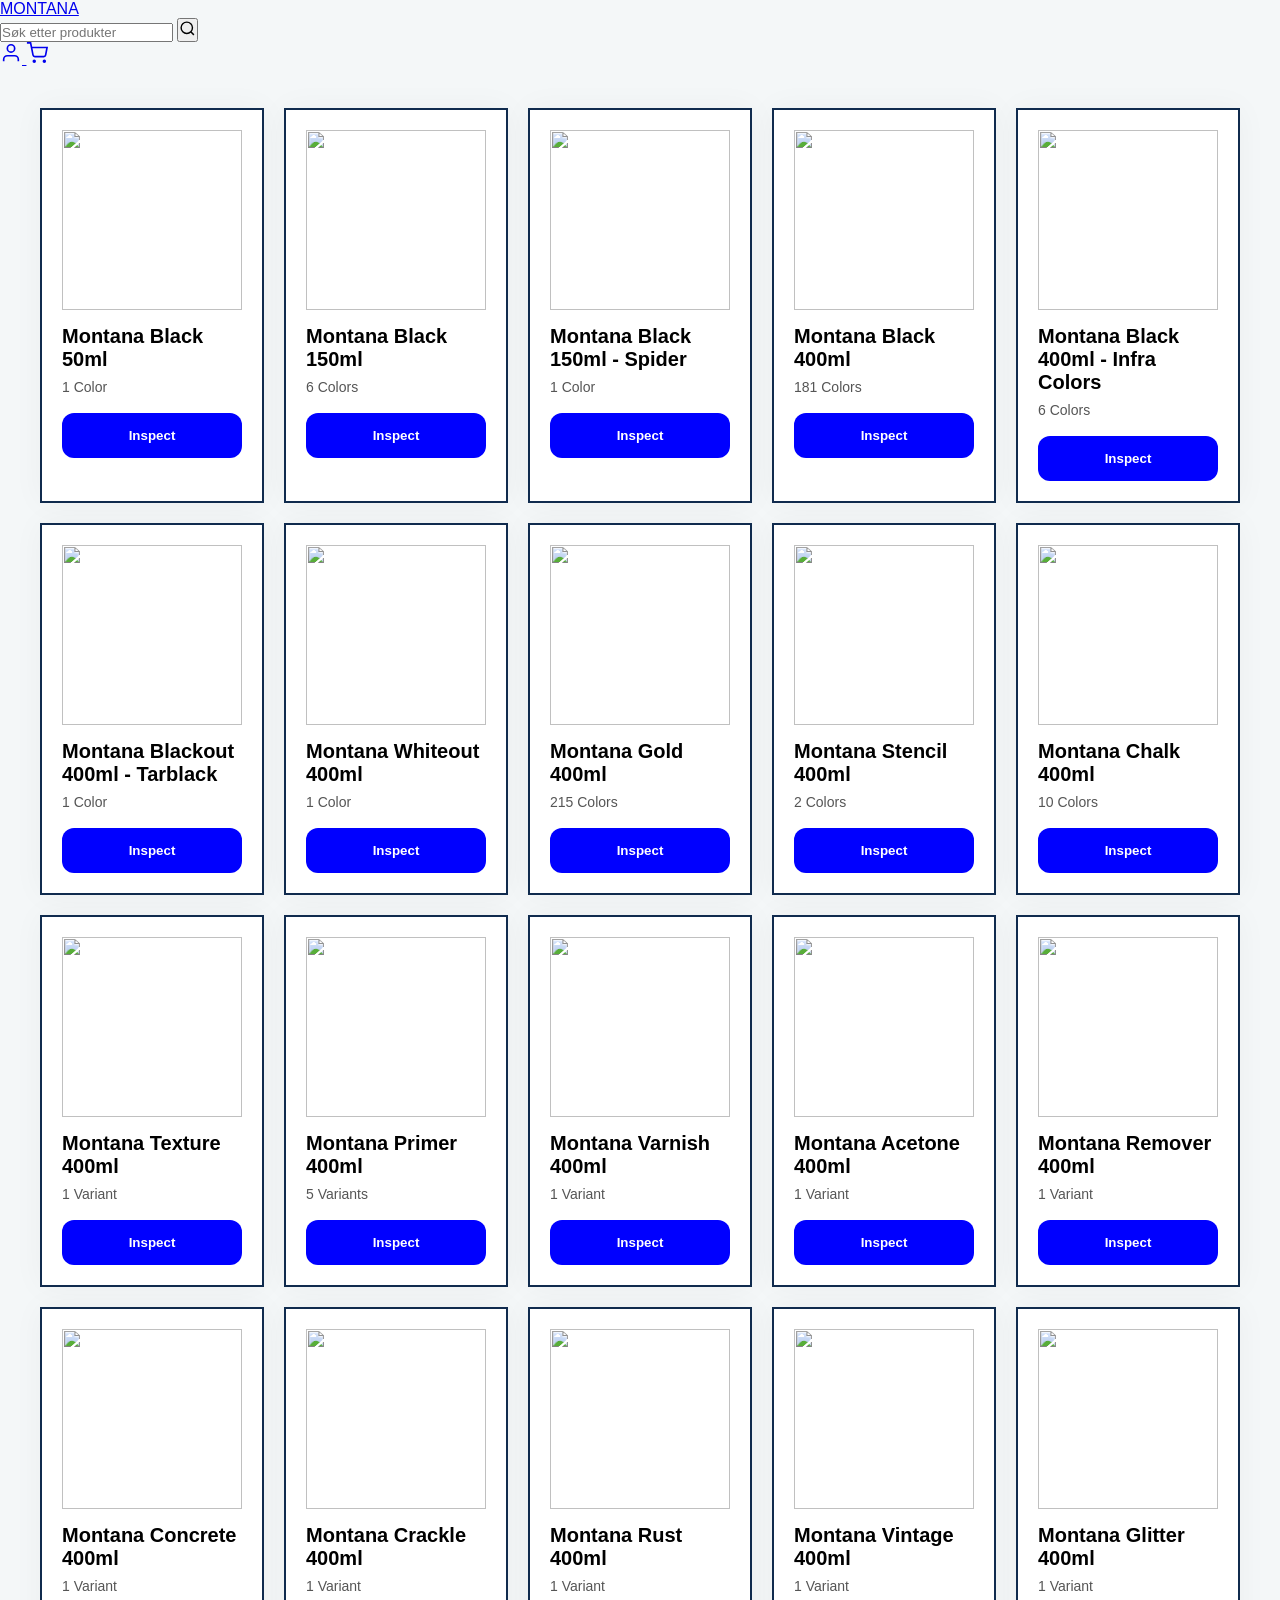
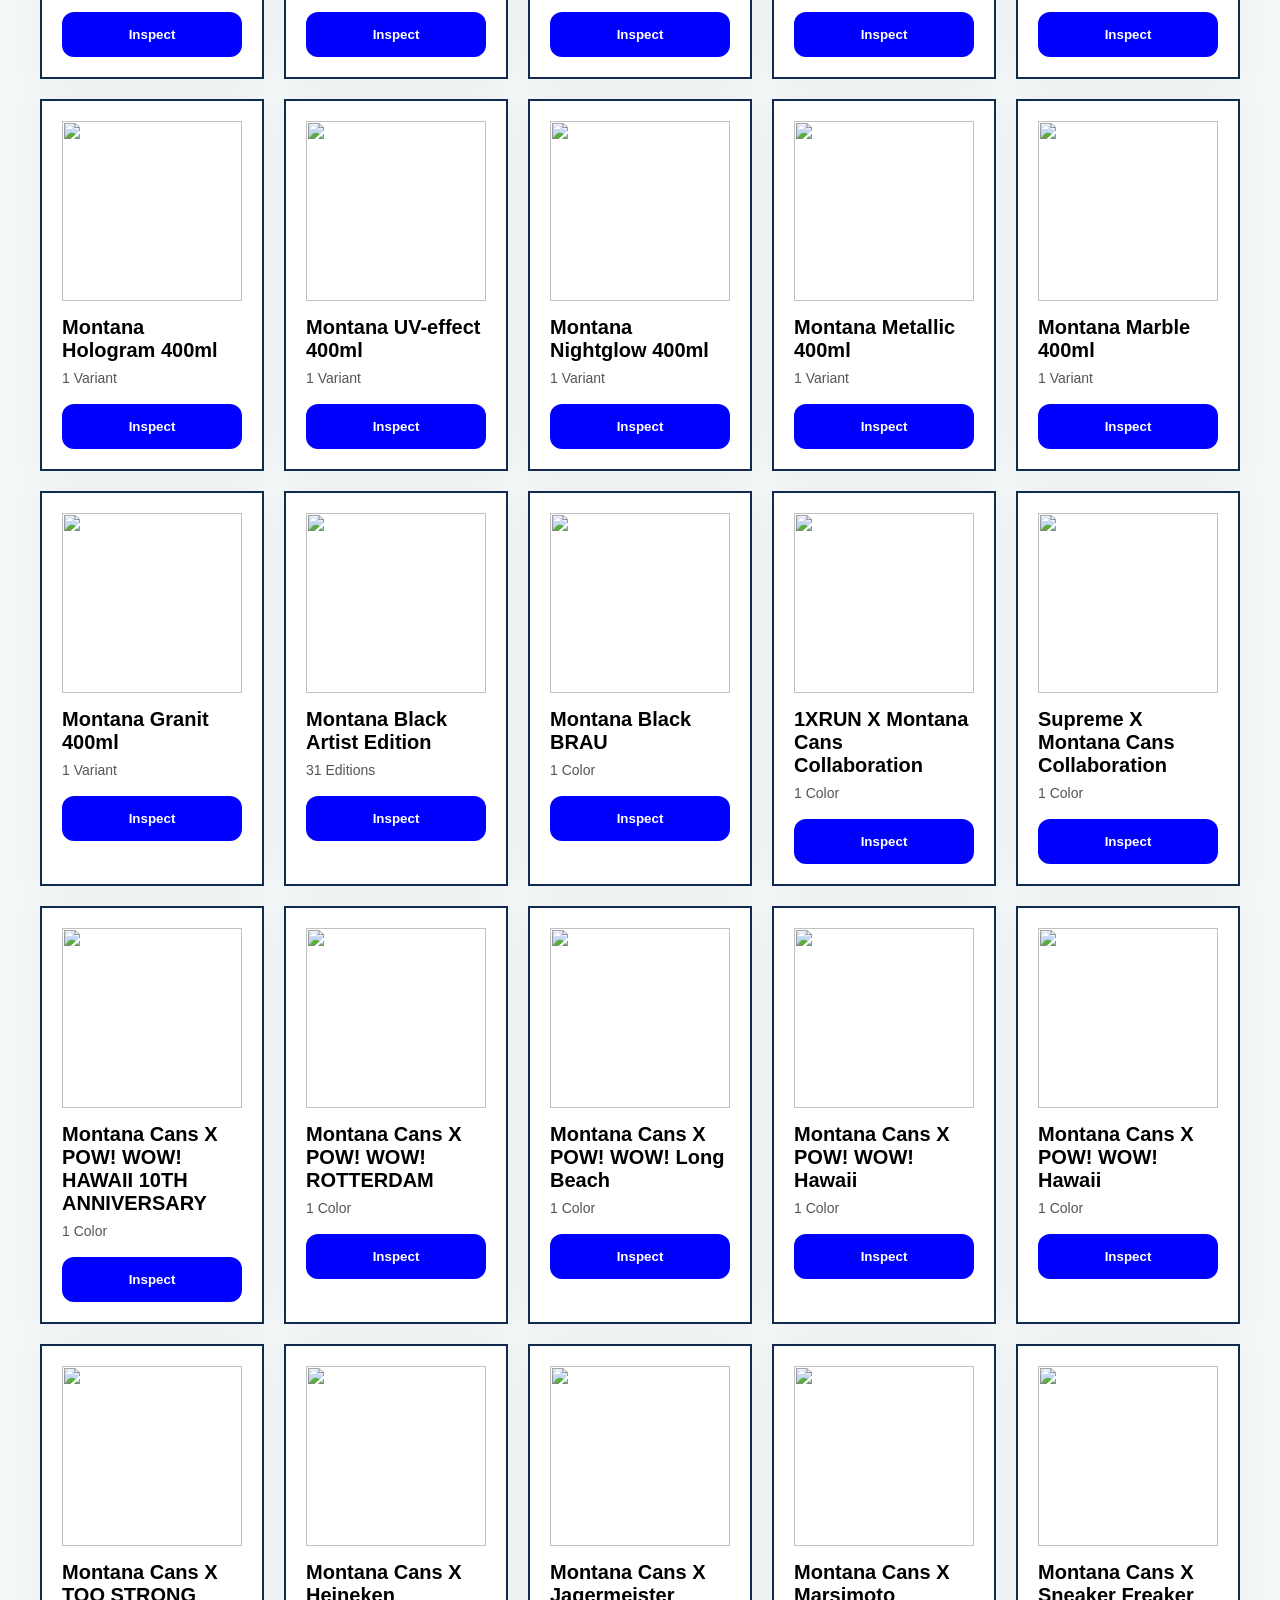
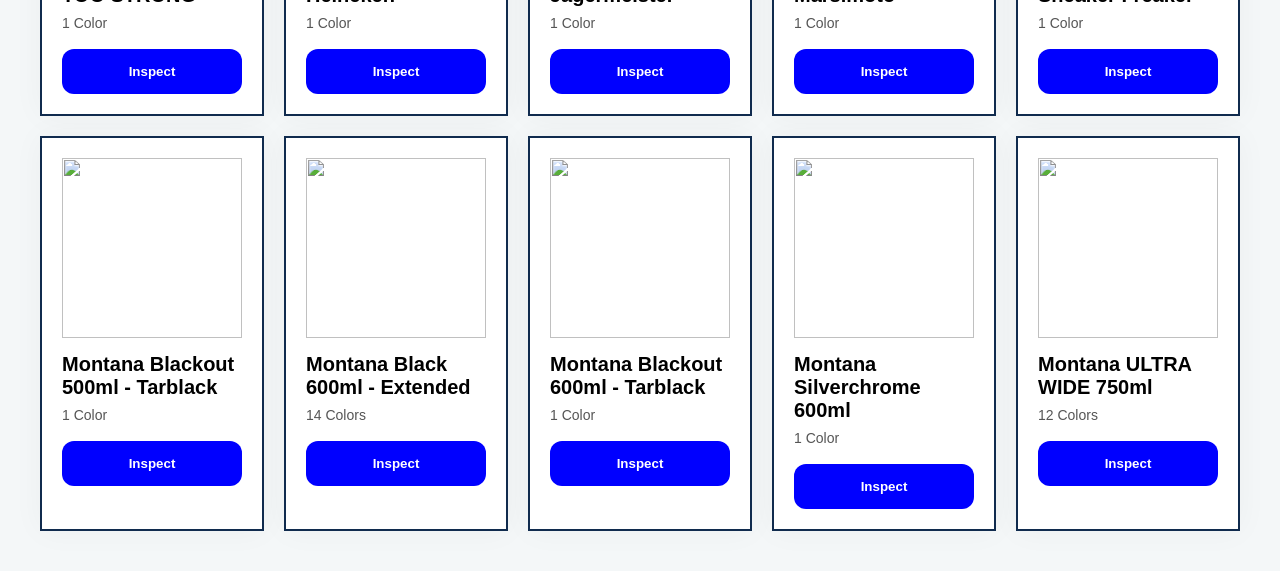
==== Z-Prosjekt2/main.html @ d4891fa7 "Add files via upload" ====
<!DOCTYPE html>
<html lang="no">
<head>
  <meta charset="UTF-8" />
  <meta name="viewport" content="width=device-width, initial-scale=1.0" />
  <title>Montana</title>

  <link rel="icon" type="image/svg+xml" href="[data-uri]" />

  <link href="https://fonts.googleapis.com/css2?family=Barlow+Condensed:wght@600;700&family=Barlow:wght@400;500;600&display=swap" rel="stylesheet" />

  <link rel="stylesheet" href="/main.css">
  <link rel="stylesheet" href="card.css">
</head>

<body>

<header class="top-bar">
  <div class="top-bar-inner">

    <div class="top-section">
      <a class="logo" href="#">MONTANA</a>
    </div>

    <div class="top-section">
      <div class="search-wrap">
        <input type="text" placeholder="Søk etter produkter" />
        <button aria-label="Søk">
          <svg width="17" height="17" viewBox="0 0 24 24" fill="none" stroke="currentColor" stroke-width="2">
            <circle cx="11" cy="11" r="8"/>
            <line x1="21" y1="21" x2="16.65" y2="16.65"/>
          </svg>
        </button>
      </div>
    </div>

    <div class="top-section">
      <div class="top-icons">

        <a href="#" class="icon-btn">
          <svg width="22" height="22" viewBox="0 0 24 24" fill="none" stroke="currentColor" stroke-width="1.8">
            <path d="M20 21v-2a4 4 0 0 0-4-4H8a4 4 0 0 0-4 4v2"/>
            <circle cx="12" cy="7" r="4"/>
          </svg>
        </a>

        <a href="#" class="icon-btn">
          <svg width="22" height="22" viewBox="0 0 24 24" fill="none" stroke="currentColor" stroke-width="1.8">
            <circle cx="9" cy="21" r="1"/>
            <circle cx="20" cy="21" r="1"/>
            <path d="M1 1h4l2.68 13.39a2 2 0 0 0 2 1.61h9.72a2 2 0 0 0 2-1.61L23 6H6"/>
          </svg>
        </a>

      </div>
    </div>

  </div>
</header>

<div class="container">

  <div class="card">
    <div class="card-image">
      <img src="/images/ID=1              Montana Black 50ml.jpg" alt="">
    </div>
    <div class="card-content">
      <h3>Montana Black 50ml</h3>
      <p>1 Color</p>
      <button>Inspect</button>
    </div>
  </div>

  <div class="card">
    <div class="card-image">
      <img src="/images/ID=2-7           Montana Black 150ml.jpg" alt="">
    </div>
    <div class="card-content">
      <h3>Montana Black 150ml</h3>
      <p>6 Colors</p>
      <button>Inspect</button>
    </div>
  </div>

  <div class="card">
    <div class="card-image">
      <img src="/images/ID=8               Montana Black 150ml - Spider.jpg" alt="">
    </div>
    <div class="card-content"> 
      <h3>Montana Black 150ml - Spider</h3>
      <p>1 Color</p>
      <button>Inspect</button>
    </div>
  </div>
  
  <div class="card">
    <div class="card-image">
      <img src="/images/ID=9-189       Montana Black 400ml.jpg" alt="">
    </div>
    <div class="card-content">
      <h3>Montana Black 400ml</h3>
      <p>181 Colors</p>
      <button>Inspect</button>
    </div>
  </div>
  
  <div class="card">
    <div class="card-image">
      <img src="/images/ID=190-195   Montana Black 400ml - Infra Colors.jpg" alt="">
    </div>
    <div class="card-content">
      <h3>Montana Black 400ml - Infra Colors</h3>
      <p>6 Colors</p>
      <button>Inspect</button>
    </div>
  </div>

  <div class="card">
    <div class="card-image">
      <img src="/images/ID=196          Montana Blackout 400ml - Tarblack.jpg" alt="">
    </div>
    <div class="card-content">
      <h3>Montana Blackout 400ml - Tarblack</h3>
      <p>1 Color</p>
      <button>Inspect</button>
    </div>
  </div>

  <div class="card">
    <div class="card-image">
      <img src="/images/ID=197          Montana Whiteout 400ml.jpg" alt="">
    </div>
    <div class="card-content">
      <h3>Montana Whiteout 400ml</h3>
      <p>1 Color</p>
      <button>Inspect</button>
    </div>
  </div>

  <div class="card">
    <div class="card-image">
      <img src="/images/ID=198-412   Montana Gold 400ml.jpg" alt="">
    </div>
    <div class="card-content">
      <h3>Montana Gold 400ml</h3>
      <p>215 Colors</p>
      <button>Inspect</button>
    </div>
  </div>

  <div class="card">
    <div class="card-image">
      <img src="/images/ID=413-414   Montana Stencil 400ml.jpg" alt="">
    </div>
    <div class="card-content">
      <h3>Montana Stencil 400ml</h3>
      <p>2 Colors</p>
      <button>Inspect</button>
    </div>
  </div>

  <div class="card">
    <div class="card-image">
      <img src="/images/ID=415-424   Montana Chalk 400ml.jpg" alt="">
    </div>
    <div class="card-content">
      <h3>Montana Chalk 400ml</h3>
      <p>10 Colors</p>
      <button>Inspect</button>
    </div>
  </div>

  <div class="card">
    <div class="card-image">
      <img src="/images/ID=425          Montana Texture 400ml.jpg" alt="">
    </div>
    <div class="card-content">
      <h3>Montana Texture 400ml</h3>
      <p>1 Variant</p>
      <button>Inspect</button>
    </div>
  </div>

  <div class="card">
    <div class="card-image">
      <img src="/images/ID=426-430   Montana Primer 400ml.jpg" alt="">
    </div>
    <div class="card-content">
      <h3>Montana Primer 400ml</h3>
      <p>5 Variants</p>
      <button>Inspect</button>
    </div>
  </div>

  <div class="card">
    <div class="card-image">
      <img src="/images/ID=431          Montana Varnish 400ml.jpg" alt="">
    </div>
    <div class="card-content">
      <h3>Montana Varnish 400ml</h3>
      <p>1 Variant</p>
      <button>Inspect</button>
    </div>
  </div>

  <div class="card">
    <div class="card-image">
      <img src="/images/ID=432          Montana Acetone 400ml.jpg" alt="">
    </div>
    <div class="card-content">
      <h3>Montana Acetone 400ml</h3>
      <p>1 Variant</p>
      <button>Inspect</button>
    </div>
  </div>

  <div class="card">
    <div class="card-image">
      <img src="/images/ID=433          Montana Remover 400ml.jpg" alt="">
    </div>
    <div class="card-content">
      <h3>Montana Remover 400ml</h3>
      <p>1 Variant</p>
      <button>Inspect</button>
    </div>
  </div>

  <div class="card">
    <div class="card-image">
      <img src="/images/ID=434          Montana Concrete 400ml.jpg" alt="">
    </div>
    <div class="card-content">
      <h3>Montana Concrete 400ml</h3>
      <p>1 Variant</p>
      <button>Inspect</button>
    </div>
  </div>

  <div class="card">
    <div class="card-image">
      <img src="/images/ID=435          Montana Crackle 400ml.jpg" alt="">
    </div>
    <div class="card-content">
      <h3>Montana Crackle 400ml</h3>
      <p>1 Variant</p>
      <button>Inspect</button>
    </div>
  </div>

  <div class="card">
    <div class="card-image">
      <img src="/images/ID=436          Montana Rust 400ml.jpg" alt="">
    </div>
    <div class="card-content">
      <h3>Montana Rust 400ml</h3>
      <p>1 Variant</p>
      <button>Inspect</button>
    </div>
  </div>

  <div class="card">
    <div class="card-image">
      <img src="/images/ID=437          Montana Vintage 400ml.jpg" alt="">
    </div>
    <div class="card-content">
      <h3>Montana Vintage 400ml</h3>
      <p>1 Variant</p>
      <button>Inspect</button>
    </div>
  </div>

  <div class="card">
    <div class="card-image">
      <img src="/images/ID=438          Montana Glitter 400ml.jpg" alt="">
    </div>
    <div class="card-content">
      <h3>Montana Glitter 400ml</h3>
      <p>1 Variant</p>
      <button>Inspect</button>
    </div>
  </div>

  <div class="card">
    <div class="card-image">
      <img src="/images/ID=439          Montana Hologram 400ml.jpg" alt="">
    </div>
    <div class="card-content">
      <h3>Montana Hologram 400ml</h3>
      <p>1 Variant</p>
      <button>Inspect</button>
    </div>
  </div>

  <div class="card">
    <div class="card-image">
      <img src="/images/ID=440          Montana UV-effect 400ml.jpg" alt="">
    </div>
    <div class="card-content">
      <h3>Montana UV-effect 400ml</h3>
      <p>1 Variant</p>
      <button>Inspect</button>
    </div>
  </div>

  <div class="card">
    <div class="card-image">
      <img src="/images/ID=441          Montana Nightglow 400ml.jpg" alt="">
    </div>
    <div class="card-content">
      <h3>Montana Nightglow 400ml</h3>
      <p>1 Variant</p>
      <button>Inspect</button>
    </div>
  </div>

  <div class="card">
    <div class="card-image">
      <img src="/images/ID=442          Montana Metallic 400ml.jpg" alt="">
    </div>
    <div class="card-content">
      <h3>Montana Metallic 400ml</h3>
      <p>1 Variant</p>
      <button>Inspect</button>
    </div>
  </div>

  <div class="card">
    <div class="card-image">
      <img src="/images/ID=443          Montana Marble 400ml.jpg" alt="">
    </div>
    <div class="card-content">
      <h3>Montana Marble 400ml</h3>
      <p>1 Variant</p>
      <button>Inspect</button>
    </div>
  </div>

  <div class="card">
    <div class="card-image">
      <img src="/images/ID=444          Montana Granit 400ml.jpg" alt="">
    </div>
    <div class="card-content">
      <h3>Montana Granit 400ml</h3>
      <p>1 Variant</p>
      <button>Inspect</button>
    </div>
  </div>

  <div class="card">
    <div class="card-image">
      <img src="/images/ID=445-475   Montana Black Artist Edition.jpg" alt="">
    </div>
    <div class="card-content">
      <h3>Montana Black Artist Edition</h3>
      <p>31 Editions</p>
      <button>Inspect</button>
    </div>
  </div>

  <div class="card">
    <div class="card-image">
      <img src="/images/ID=476        Montana Black BRAU.jpg" alt="">
    </div>
    <div class="card-content">
      <h3>Montana Black BRAU</h3>
      <p>1 Color</p>
      <button>Inspect</button>
    </div>
  </div>

  <div class="card">
    <div class="card-image">
      <img src="/images/ID=477        1XRUN X Montana Cans Collaboration.jpg" alt="">
    </div>
    <div class="card-content">
      <h3>1XRUN X Montana Cans Collaboration</h3>
      <p>1 Color</p>
      <button>Inspect</button>
    </div>
  </div>

  <div class="card">
    <div class="card-image">
      <img src="/images/ID=478        Supreme X Montana Cans Collaboration.jpg" alt="">
    </div>
    <div class="card-content">
      <h3>Supreme X Montana Cans Collaboration</h3>
      <p>1 Color</p>
      <button>Inspect</button>
    </div>
  </div>

  <div class="card">
    <div class="card-image">
      <img src="/images/ID=479        Montana Cans X POW! WOW! HAWAII 10TH ANNIVERSARY.jpg" alt="">
    </div>
    <div class="card-content">
      <h3>Montana Cans X POW! WOW! HAWAII 10TH ANNIVERSARY</h3>
      <p>1 Color</p>
      <button>Inspect</button>
    </div>
  </div>

  <div class="card">
    <div class="card-image">
      <img src="/images/ID=480        Montana Cans X POW! WOW! ROTTERDAM.jpg" alt="">
    </div>
    <div class="card-content">
      <h3>Montana Cans X POW! WOW! ROTTERDAM</h3>
      <p>1 Color</p>
      <button>Inspect</button>
    </div>
  </div>

  <div class="card">
    <div class="card-image">
      <img src="/images/ID=481        Montana Cans X POW! WOW! Long Beach.jpg" alt="">
    </div>
    <div class="card-content">
      <h3>Montana Cans X POW! WOW! Long Beach</h3>
      <p>1 Color</p>
      <button>Inspect</button>
    </div>
  </div>

  <div class="card">
    <div class="card-image">
      <img src="/images/ID=482        Montana Cans X POW! WOW! Hawaii.jpg" alt="">
    </div>
    <div class="card-content">
      <h3>Montana Cans X POW! WOW! Hawaii</h3>
      <p>1 Color</p>
      <button>Inspect</button>
    </div>
  </div>

  <div class="card">
    <div class="card-image">
      <img src="/images/ID=483        Montana Cans X POW! WOW! Hawaii.jpg" alt="">
    </div>
    <div class="card-content">
      <h3>Montana Cans X POW! WOW! Hawaii</h3>
      <p>1 Color</p>
      <button>Inspect</button>
    </div>
  </div>

  <div class="card">
    <div class="card-image">
      <img src="/images/ID=484        Montana Cans X TOO STRONG.jpg" alt="">
    </div>
    <div class="card-content">
      <h3>Montana Cans X TOO STRONG</h3>
      <p>1 Color</p>
      <button>Inspect</button>
    </div>
  </div>

  <div class="card">
    <div class="card-image">
      <img src="/images/ID=485        Montana Cans X Heineken.jpg" alt="">
    </div>
    <div class="card-content">
      <h3>Montana Cans X Heineken</h3>
      <p>1 Color</p>
      <button>Inspect</button>
    </div>
  </div>

  <div class="card">
    <div class="card-image">
      <img src="/images/ID=486        Montana Cans X Jagermeister.jpg" alt="">
    </div>
    <div class="card-content">
      <h3>Montana Cans X Jagermeister</h3>
      <p>1 Color</p>
      <button>Inspect</button>
    </div>
  </div>

  <div class="card">
    <div class="card-image">
      <img src="/images/ID=487        Montana Cans X Marsimoto.jpg" alt="">
    </div>
    <div class="card-content">
      <h3>Montana Cans X Marsimoto</h3>
      <p>1 Color</p>
      <button>Inspect</button>
    </div>
  </div>

  <div class="card">
    <div class="card-image">
      <img src="/images/ID=488        Montana Cans X Sneaker Freaker.jpg" alt="">
    </div>
    <div class="card-content">
      <h3>Montana Cans X Sneaker Freaker</h3>
      <p>1 Color</p>
      <button>Inspect</button>
    </div>
  </div>

  <div class="card">
    <div class="card-image">
      <img src="/images/ID=489        Montana Blackout 500ml - Tarblack.jpg" alt="">
    </div>
    <div class="card-content">
      <h3>Montana Blackout 500ml - Tarblack</h3>
      <p>1 Color</p>
      <button>Inspect</button>
    </div>
  </div>

  <div class="card">
    <div class="card-image">
      <img src="/images/ID=490-503 Montana Black 600ml - Extended.jpg" alt="">
    </div>
    <div class="card-content">
      <h3>Montana Black 600ml - Extended</h3>
      <p>14 Colors</p>
      <button>Inspect</button>
    </div>
  </div>

  <div class="card">
    <div class="card-image">
      <img src="/images/ID=504        Montana Blackout 600ml - Tarblack.jpg" alt="">
    </div>
    <div class="card-content">
      <h3>Montana Blackout 600ml - Tarblack</h3>
      <p>1 Color</p>
      <button>Inspect</button>
    </div>
  </div>

  <div class="card">
    <div class="card-image">
      <img src="/images/ID=505        Montana Silverchrome 600ml.jpg" alt="">
    </div>
    <div class="card-content">
      <h3>Montana Silverchrome 600ml</h3>
      <p>1 Color</p>
      <button>Inspect</button>
    </div>
  </div>

  <div class="card">
    <div class="card-image">
      <img src="/images/ID=506-517 Montana ULTRA WIDE 750ml.jpg" alt="">
    </div>
    <div class="card-content">
      <h3>Montana ULTRA WIDE 750ml</h3>
      <p>12 Colors</p>
      <button>Inspect</button>
    </div>
  </div>

</div>

</body>
</html>
---- Z-Prosjekt2/card.css ----
* {
  margin: 0;
  padding: 0;
  box-sizing: border-box;
  font-family: 'Montserrat', sans-serif;
}

body {
  min-height: 100vh;
  background: #f4f7f8;
}

/* layout fix so navbar doesn't fight center alignment */
.container {
  display: flex;
  gap: 20px;
  flex-wrap: wrap;
  justify-content: center;
  padding: 40px 0;
}

/* CARD */
.card {
  width: min-content;
  padding: 20px;
  background: #fff;
  border: 2px solid #102B4E;
  box-shadow: 0 0 30px rgba(0, 0, 0, .04);
  transition: .4s ease;
}

.card:hover {
  transform: scale(1.05);
}

/* IMAGE */
.card-image {
  width: 180px;
  height: 180px;
  display: flex;
  align-items: center;
  justify-content: center;
  background: #fff;
  overflow: hidden;
}

.card-image img {
  width: 100%;
  height: 100%;
  object-fit: contain;
  transition: .4s ease;
}

.card:hover .card-image img {
  transform: scale(1.05) rotate(-2deg);
}

/* TEXT */
.card-content h3 {
  font-size: 20px;
  margin-top: 15px;
}

.card-content p {
  font-size: 14px;
  margin: 8px 0 18px;
  color: #555;
}

/* BUTTON */
.card-content button {
  width: 100%;
  height: 45px;
  border: none;
  border-radius: 12px;
  background: blue;
  color: white;
  font-weight: 600;
  cursor: pointer;
}
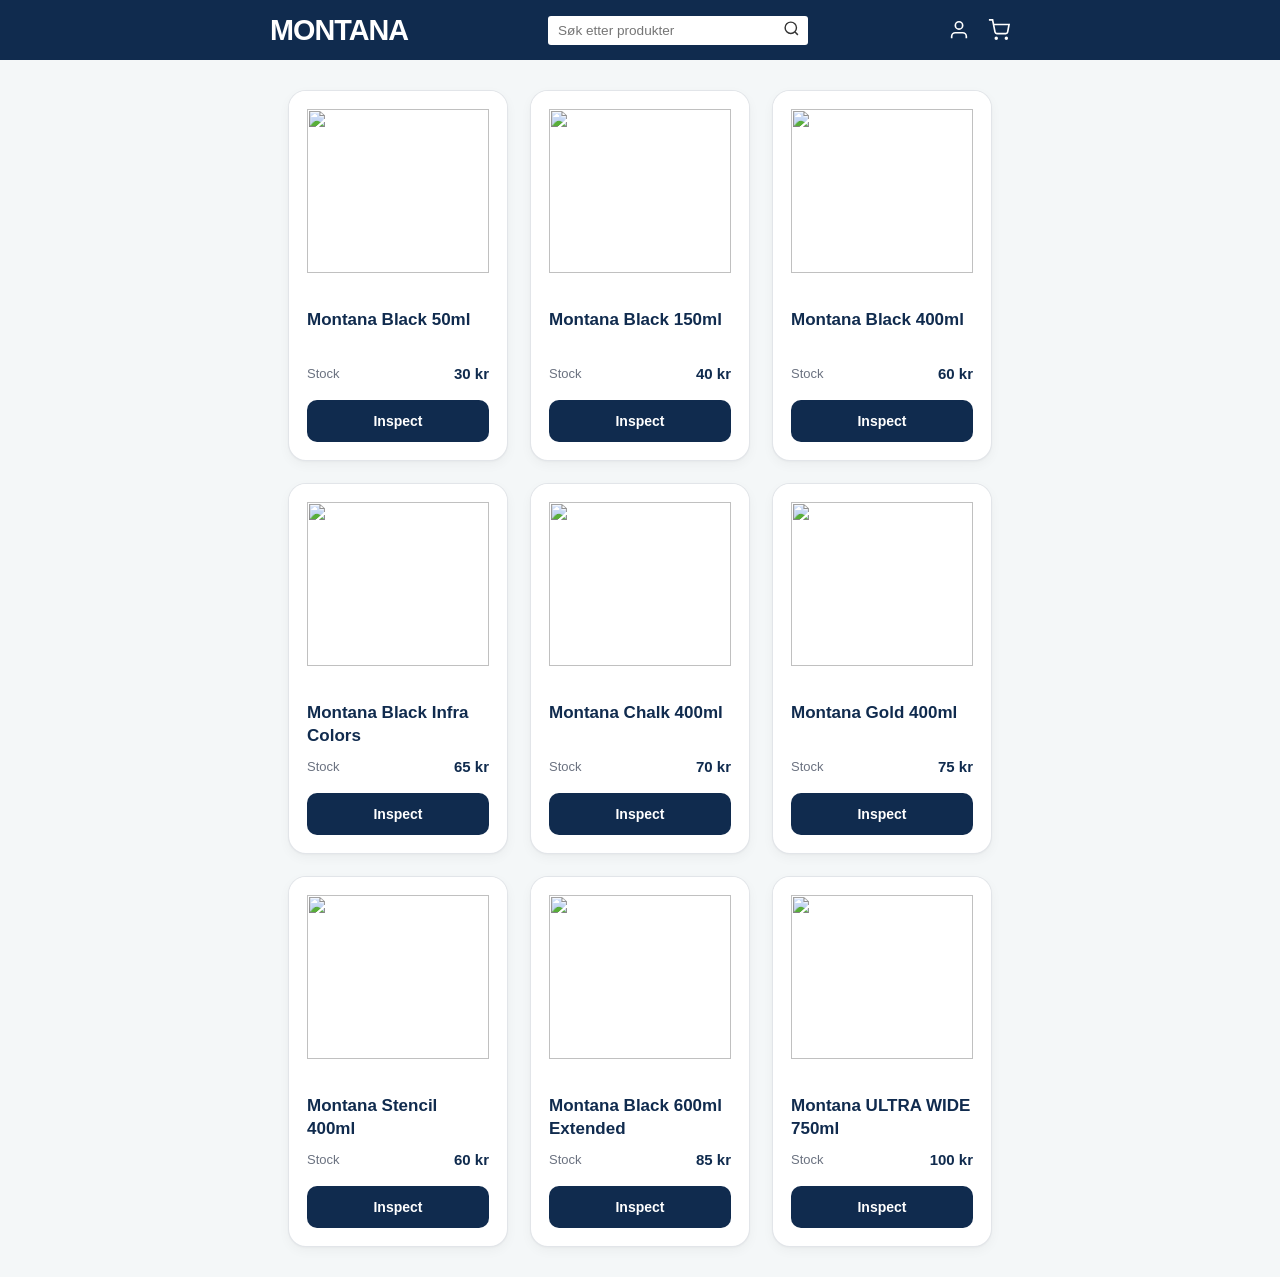
==== commit 20c9d3a8: "Add files via upload" ====
--- a/Z-Prosjekt2/main.html
+++ b/Z-Prosjekt2/main.html
@@ -9,8 +9,9 @@
 
   <link href="https://fonts.googleapis.com/css2?family=Barlow+Condensed:wght@600;700&family=Barlow:wght@400;500;600&display=swap" rel="stylesheet" />
 
-  <link rel="stylesheet" href="/main.css">
+  <link rel="stylesheet" href="main.css">
   <link rel="stylesheet" href="card.css">
+  <link rel="stylesheet" href="modal.css">
 </head>
 
 <body>
@@ -37,13 +38,15 @@
     <div class="top-section">
       <div class="top-icons">
 
-        <a href="#" class="icon-btn">
+        <!--User-->
+        <a href="/Auth.html" class="icon-btn">
           <svg width="22" height="22" viewBox="0 0 24 24" fill="none" stroke="currentColor" stroke-width="1.8">
             <path d="M20 21v-2a4 4 0 0 0-4-4H8a4 4 0 0 0-4 4v2"/>
             <circle cx="12" cy="7" r="4"/>
           </svg>
         </a>
 
+        <!--Shopping Cart-->
         <a href="#" class="icon-btn">
           <svg width="22" height="22" viewBox="0 0 24 24" fill="none" stroke="currentColor" stroke-width="1.8">
             <circle cx="9" cy="21" r="1"/>
@@ -58,504 +61,116 @@
   </div>
 </header>
 
-<div class="container">
 
-  <div class="card">
-    <div class="card-image">
-      <img src="/images/ID=1              Montana Black 50ml.jpg" alt="">
+
+
+
+
+
+
+<div class="position">
+  <div class="container">
+
+    <div class="card">
+      <div class="card-image"><img src="/images/Montana Black 50ml.jpg"></div>
+      <div class="card-content">
+        <h3>Montana Black 50ml</h3>
+        <div class="card-info"><p>Stock</p><span>30 kr</span></div>
+        <button onclick="openColors('Montana Black 50ml')">Inspect</button>
+      </div>
     </div>
-    <div class="card-content">
-      <h3>Montana Black 50ml</h3>
-      <p>1 Color</p>
-      <button>Inspect</button>
+
+    <div class="card">
+      <div class="card-image"><img src="/images/Montana Black 150ml.jpg"></div>
+      <div class="card-content">
+        <h3>Montana Black 150ml</h3>
+        <div class="card-info"><p>Stock</p><span>40 kr</span></div>
+        <button onclick="openColors('Montana Black 150ml')">Inspect</button>
+      </div>
     </div>
+
+    <div class="card">
+      <div class="card-image"><img src="/images/Montana Black 400ml.jpg"></div>
+      <div class="card-content">
+        <h3>Montana Black 400ml</h3>
+        <div class="card-info"><p>Stock</p><span>60 kr</span></div>
+        <button onclick="openColors('Montana Black 400ml')">Inspect</button>
+      </div>
+    </div>
+
+    <div class="card">
+      <div class="card-image"><img src="/images/Montana Black 400ml - Infra Colors.jpg"></div>
+      <div class="card-content">
+        <h3>Montana Black Infra Colors</h3>
+        <div class="card-info"><p>Stock</p><span>65 kr</span></div>
+        <button onclick="openColors('Montana Black Infra Colors')">Inspect</button>
+      </div>
+    </div>
+
+    <div class="card">
+      <div class="card-image"><img src="/images/Montana Chalk 400ml.jpg"></div>
+      <div class="card-content">
+        <h3>Montana Chalk 400ml</h3>
+        <div class="card-info"><p>Stock</p><span>70 kr</span></div>
+        <button onclick="openColors('Montana Chalk 400ml')">Inspect</button>
+      </div>
+    </div>
+
+    <div class="card">
+      <div class="card-image"><img src="/images/Montana Gold 400ml.jpg"></div>
+      <div class="card-content">
+        <h3>Montana Gold 400ml</h3>
+        <div class="card-info"><p>Stock</p><span>75 kr</span></div>
+        <button onclick="openColors('Montana Gold 400ml')">Inspect</button>
+      </div>
+    </div>
+
+    <div class="card">
+      <div class="card-image"><img src="/images/Montana Stencil 400ml.jpg"></div>
+      <div class="card-content">
+        <h3>Montana Stencil 400ml</h3>
+        <div class="card-info"><p>Stock</p><span>60 kr</span></div>
+        <button onclick="openColors('Montana Stencil 400ml')">Inspect</button>
+      </div>
+    </div>
+
+    <div class="card">
+      <div class="card-image"><img src="/images/Montana Black 600ml - Extended.jpg"></div>
+      <div class="card-content">
+        <h3>Montana Black 600ml Extended</h3>
+        <div class="card-info"><p>Stock</p><span>85 kr</span></div>
+        <button onclick="openColors('Montana Black 600ml Extended')">Inspect</button>
+      </div>
+    </div>
+
+    <div class="card">
+      <div class="card-image"><img src="/images/Montana ULTRA WIDE 750ml.jpg"></div>
+      <div class="card-content">
+        <h3>Montana ULTRA WIDE 750ml</h3>
+        <div class="card-info"><p>Stock</p><span>100 kr</span></div>
+        <button onclick="openColors('Montana ULTRA WIDE 750ml')">Inspect</button>
+      </div>
+    </div>
+
   </div>
+</div>
 
-  <div class="card">
-    <div class="card-image">
-      <img src="/images/ID=2-7           Montana Black 150ml.jpg" alt="">
+<!-- MODAL -->
+<div id="colorModal" class="modal hidden">
+  <div class="modal-content">
+
+    <div class="modal-header">
+      <h2 id="modalTitle"></h2>
+      <button onclick="closeModal()">✕</button>
     </div>
-    <div class="card-content">
-      <h3>Montana Black 150ml</h3>
-      <p>6 Colors</p>
-      <button>Inspect</button>
-    </div>
+
+    <div id="colorGrid" class="color-grid"></div>
+
   </div>
+</div>
 
-  <div class="card">
-    <div class="card-image">
-      <img src="/images/ID=8               Montana Black 150ml - Spider.jpg" alt="">
-    </div>
-    <div class="card-content"> 
-      <h3>Montana Black 150ml - Spider</h3>
-      <p>1 Color</p>
-      <button>Inspect</button>
-    </div>
-  </div>
-  
-  <div class="card">
-    <div class="card-image">
-      <img src="/images/ID=9-189       Montana Black 400ml.jpg" alt="">
-    </div>
-    <div class="card-content">
-      <h3>Montana Black 400ml</h3>
-      <p>181 Colors</p>
-      <button>Inspect</button>
-    </div>
-  </div>
-  
-  <div class="card">
-    <div class="card-image">
-      <img src="/images/ID=190-195   Montana Black 400ml - Infra Colors.jpg" alt="">
-    </div>
-    <div class="card-content">
-      <h3>Montana Black 400ml - Infra Colors</h3>
-      <p>6 Colors</p>
-      <button>Inspect</button>
-    </div>
-  </div>
+<script src="app.js"></script>
 
-  <div class="card">
-    <div class="card-image">
-      <img src="/images/ID=196          Montana Blackout 400ml - Tarblack.jpg" alt="">
-    </div>
-    <div class="card-content">
-      <h3>Montana Blackout 400ml - Tarblack</h3>
-      <p>1 Color</p>
-      <button>Inspect</button>
-    </div>
-  </div>
-
-  <div class="card">
-    <div class="card-image">
-      <img src="/images/ID=197          Montana Whiteout 400ml.jpg" alt="">
-    </div>
-    <div class="card-content">
-      <h3>Montana Whiteout 400ml</h3>
-      <p>1 Color</p>
-      <button>Inspect</button>
-    </div>
-  </div>
-
-  <div class="card">
-    <div class="card-image">
-      <img src="/images/ID=198-412   Montana Gold 400ml.jpg" alt="">
-    </div>
-    <div class="card-content">
-      <h3>Montana Gold 400ml</h3>
-      <p>215 Colors</p>
-      <button>Inspect</button>
-    </div>
-  </div>
-
-  <div class="card">
-    <div class="card-image">
-      <img src="/images/ID=413-414   Montana Stencil 400ml.jpg" alt="">
-    </div>
-    <div class="card-content">
-      <h3>Montana Stencil 400ml</h3>
-      <p>2 Colors</p>
-      <button>Inspect</button>
-    </div>
-  </div>
-
-  <div class="card">
-    <div class="card-image">
-      <img src="/images/ID=415-424   Montana Chalk 400ml.jpg" alt="">
-    </div>
-    <div class="card-content">
-      <h3>Montana Chalk 400ml</h3>
-      <p>10 Colors</p>
-      <button>Inspect</button>
-    </div>
-  </div>
-
-  <div class="card">
-    <div class="card-image">
-      <img src="/images/ID=425          Montana Texture 400ml.jpg" alt="">
-    </div>
-    <div class="card-content">
-      <h3>Montana Texture 400ml</h3>
-      <p>1 Variant</p>
-      <button>Inspect</button>
-    </div>
-  </div>
-
-  <div class="card">
-    <div class="card-image">
-      <img src="/images/ID=426-430   Montana Primer 400ml.jpg" alt="">
-    </div>
-    <div class="card-content">
-      <h3>Montana Primer 400ml</h3>
-      <p>5 Variants</p>
-      <button>Inspect</button>
-    </div>
-  </div>
-
-  <div class="card">
-    <div class="card-image">
-      <img src="/images/ID=431          Montana Varnish 400ml.jpg" alt="">
-    </div>
-    <div class="card-content">
-      <h3>Montana Varnish 400ml</h3>
-      <p>1 Variant</p>
-      <button>Inspect</button>
-    </div>
-  </div>
-
-  <div class="card">
-    <div class="card-image">
-      <img src="/images/ID=432          Montana Acetone 400ml.jpg" alt="">
-    </div>
-    <div class="card-content">
-      <h3>Montana Acetone 400ml</h3>
-      <p>1 Variant</p>
-      <button>Inspect</button>
-    </div>
-  </div>
-
-  <div class="card">
-    <div class="card-image">
-      <img src="/images/ID=433          Montana Remover 400ml.jpg" alt="">
-    </div>
-    <div class="card-content">
-      <h3>Montana Remover 400ml</h3>
-      <p>1 Variant</p>
-      <button>Inspect</button>
-    </div>
-  </div>
-
-  <div class="card">
-    <div class="card-image">
-      <img src="/images/ID=434          Montana Concrete 400ml.jpg" alt="">
-    </div>
-    <div class="card-content">
-      <h3>Montana Concrete 400ml</h3>
-      <p>1 Variant</p>
-      <button>Inspect</button>
-    </div>
-  </div>
-
-  <div class="card">
-    <div class="card-image">
-      <img src="/images/ID=435          Montana Crackle 400ml.jpg" alt="">
-    </div>
-    <div class="card-content">
-      <h3>Montana Crackle 400ml</h3>
-      <p>1 Variant</p>
-      <button>Inspect</button>
-    </div>
-  </div>
-
-  <div class="card">
-    <div class="card-image">
-      <img src="/images/ID=436          Montana Rust 400ml.jpg" alt="">
-    </div>
-    <div class="card-content">
-      <h3>Montana Rust 400ml</h3>
-      <p>1 Variant</p>
-      <button>Inspect</button>
-    </div>
-  </div>
-
-  <div class="card">
-    <div class="card-image">
-      <img src="/images/ID=437          Montana Vintage 400ml.jpg" alt="">
-    </div>
-    <div class="card-content">
-      <h3>Montana Vintage 400ml</h3>
-      <p>1 Variant</p>
-      <button>Inspect</button>
-    </div>
-  </div>
-
-  <div class="card">
-    <div class="card-image">
-      <img src="/images/ID=438          Montana Glitter 400ml.jpg" alt="">
-    </div>
-    <div class="card-content">
-      <h3>Montana Glitter 400ml</h3>
-      <p>1 Variant</p>
-      <button>Inspect</button>
-    </div>
-  </div>
-
-  <div class="card">
-    <div class="card-image">
-      <img src="/images/ID=439          Montana Hologram 400ml.jpg" alt="">
-    </div>
-    <div class="card-content">
-      <h3>Montana Hologram 400ml</h3>
-      <p>1 Variant</p>
-      <button>Inspect</button>
-    </div>
-  </div>
-
-  <div class="card">
-    <div class="card-image">
-      <img src="/images/ID=440          Montana UV-effect 400ml.jpg" alt="">
-    </div>
-    <div class="card-content">
-      <h3>Montana UV-effect 400ml</h3>
-      <p>1 Variant</p>
-      <button>Inspect</button>
-    </div>
-  </div>
-
-  <div class="card">
-    <div class="card-image">
-      <img src="/images/ID=441          Montana Nightglow 400ml.jpg" alt="">
-    </div>
-    <div class="card-content">
-      <h3>Montana Nightglow 400ml</h3>
-      <p>1 Variant</p>
-      <button>Inspect</button>
-    </div>
-  </div>
-
-  <div class="card">
-    <div class="card-image">
-      <img src="/images/ID=442          Montana Metallic 400ml.jpg" alt="">
-    </div>
-    <div class="card-content">
-      <h3>Montana Metallic 400ml</h3>
-      <p>1 Variant</p>
-      <button>Inspect</button>
-    </div>
-  </div>
-
-  <div class="card">
-    <div class="card-image">
-      <img src="/images/ID=443          Montana Marble 400ml.jpg" alt="">
-    </div>
-    <div class="card-content">
-      <h3>Montana Marble 400ml</h3>
-      <p>1 Variant</p>
-      <button>Inspect</button>
-    </div>
-  </div>
-
-  <div class="card">
-    <div class="card-image">
-      <img src="/images/ID=444          Montana Granit 400ml.jpg" alt="">
-    </div>
-    <div class="card-content">
-      <h3>Montana Granit 400ml</h3>
-      <p>1 Variant</p>
-      <button>Inspect</button>
-    </div>
-  </div>
-
-  <div class="card">
-    <div class="card-image">
-      <img src="/images/ID=445-475   Montana Black Artist Edition.jpg" alt="">
-    </div>
-    <div class="card-content">
-      <h3>Montana Black Artist Edition</h3>
-      <p>31 Editions</p>
-      <button>Inspect</button>
-    </div>
-  </div>
-
-  <div class="card">
-    <div class="card-image">
-      <img src="/images/ID=476        Montana Black BRAU.jpg" alt="">
-    </div>
-    <div class="card-content">
-      <h3>Montana Black BRAU</h3>
-      <p>1 Color</p>
-      <button>Inspect</button>
-    </div>
-  </div>
-
-  <div class="card">
-    <div class="card-image">
-      <img src="/images/ID=477        1XRUN X Montana Cans Collaboration.jpg" alt="">
-    </div>
-    <div class="card-content">
-      <h3>1XRUN X Montana Cans Collaboration</h3>
-      <p>1 Color</p>
-      <button>Inspect</button>
-    </div>
-  </div>
-
-  <div class="card">
-    <div class="card-image">
-      <img src="/images/ID=478        Supreme X Montana Cans Collaboration.jpg" alt="">
-    </div>
-    <div class="card-content">
-      <h3>Supreme X Montana Cans Collaboration</h3>
-      <p>1 Color</p>
-      <button>Inspect</button>
-    </div>
-  </div>
-
-  <div class="card">
-    <div class="card-image">
-      <img src="/images/ID=479        Montana Cans X POW! WOW! HAWAII 10TH ANNIVERSARY.jpg" alt="">
-    </div>
-    <div class="card-content">
-      <h3>Montana Cans X POW! WOW! HAWAII 10TH ANNIVERSARY</h3>
-      <p>1 Color</p>
-      <button>Inspect</button>
-    </div>
-  </div>
-
-  <div class="card">
-    <div class="card-image">
-      <img src="/images/ID=480        Montana Cans X POW! WOW! ROTTERDAM.jpg" alt="">
-    </div>
-    <div class="card-content">
-      <h3>Montana Cans X POW! WOW! ROTTERDAM</h3>
-      <p>1 Color</p>
-      <button>Inspect</button>
-    </div>
-  </div>
-
-  <div class="card">
-    <div class="card-image">
-      <img src="/images/ID=481        Montana Cans X POW! WOW! Long Beach.jpg" alt="">
-    </div>
-    <div class="card-content">
-      <h3>Montana Cans X POW! WOW! Long Beach</h3>
-      <p>1 Color</p>
-      <button>Inspect</button>
-    </div>
-  </div>
-
-  <div class="card">
-    <div class="card-image">
-      <img src="/images/ID=482        Montana Cans X POW! WOW! Hawaii.jpg" alt="">
-    </div>
-    <div class="card-content">
-      <h3>Montana Cans X POW! WOW! Hawaii</h3>
-      <p>1 Color</p>
-      <button>Inspect</button>
-    </div>
-  </div>
-
-  <div class="card">
-    <div class="card-image">
-      <img src="/images/ID=483        Montana Cans X POW! WOW! Hawaii.jpg" alt="">
-    </div>
-    <div class="card-content">
-      <h3>Montana Cans X POW! WOW! Hawaii</h3>
-      <p>1 Color</p>
-      <button>Inspect</button>
-    </div>
-  </div>
-
-  <div class="card">
-    <div class="card-image">
-      <img src="/images/ID=484        Montana Cans X TOO STRONG.jpg" alt="">
-    </div>
-    <div class="card-content">
-      <h3>Montana Cans X TOO STRONG</h3>
-      <p>1 Color</p>
-      <button>Inspect</button>
-    </div>
-  </div>
-
-  <div class="card">
-    <div class="card-image">
-      <img src="/images/ID=485        Montana Cans X Heineken.jpg" alt="">
-    </div>
-    <div class="card-content">
-      <h3>Montana Cans X Heineken</h3>
-      <p>1 Color</p>
-      <button>Inspect</button>
-    </div>
-  </div>
-
-  <div class="card">
-    <div class="card-image">
-      <img src="/images/ID=486        Montana Cans X Jagermeister.jpg" alt="">
-    </div>
-    <div class="card-content">
-      <h3>Montana Cans X Jagermeister</h3>
-      <p>1 Color</p>
-      <button>Inspect</button>
-    </div>
-  </div>
-
-  <div class="card">
-    <div class="card-image">
-      <img src="/images/ID=487        Montana Cans X Marsimoto.jpg" alt="">
-    </div>
-    <div class="card-content">
-      <h3>Montana Cans X Marsimoto</h3>
-      <p>1 Color</p>
-      <button>Inspect</button>
-    </div>
-  </div>
-
-  <div class="card">
-    <div class="card-image">
-      <img src="/images/ID=488        Montana Cans X Sneaker Freaker.jpg" alt="">
-    </div>
-    <div class="card-content">
-      <h3>Montana Cans X Sneaker Freaker</h3>
-      <p>1 Color</p>
-      <button>Inspect</button>
-    </div>
-  </div>
-
-  <div class="card">
-    <div class="card-image">
-      <img src="/images/ID=489        Montana Blackout 500ml - Tarblack.jpg" alt="">
-    </div>
-    <div class="card-content">
-      <h3>Montana Blackout 500ml - Tarblack</h3>
-      <p>1 Color</p>
-      <button>Inspect</button>
-    </div>
-  </div>
-
-  <div class="card">
-    <div class="card-image">
-      <img src="/images/ID=490-503 Montana Black 600ml - Extended.jpg" alt="">
-    </div>
-    <div class="card-content">
-      <h3>Montana Black 600ml - Extended</h3>
-      <p>14 Colors</p>
-      <button>Inspect</button>
-    </div>
-  </div>
-
-  <div class="card">
-    <div class="card-image">
-      <img src="/images/ID=504        Montana Blackout 600ml - Tarblack.jpg" alt="">
-    </div>
-    <div class="card-content">
-      <h3>Montana Blackout 600ml - Tarblack</h3>
-      <p>1 Color</p>
-      <button>Inspect</button>
-    </div>
-  </div>
-
-  <div class="card">
-    <div class="card-image">
-      <img src="/images/ID=505        Montana Silverchrome 600ml.jpg" alt="">
-    </div>
-    <div class="card-content">
-      <h3>Montana Silverchrome 600ml</h3>
-      <p>1 Color</p>
-      <button>Inspect</button>
-    </div>
-  </div>
-
-  <div class="card">
-    <div class="card-image">
-      <img src="/images/ID=506-517 Montana ULTRA WIDE 750ml.jpg" alt="">
-    </div>
-    <div class="card-content">
-      <h3>Montana ULTRA WIDE 750ml</h3>
-      <p>12 Colors</p>
-      <button>Inspect</button>
-    </div>
-  </div>
-
-</div>
 
 </body>
 </html>
--- a/Z-Prosjekt2/main.css
+++ b/Z-Prosjekt2/main.css
@@ -0,0 +1,98 @@
+/* RESET */
+*, *::before, *::after {
+  margin: 0;
+  padding: 0;
+  box-sizing: border-box;
+}
+
+/* ROOT */
+:root {
+  --nav-blue: #102B4E;   /* favicon blue */
+  --white: #ffffff;
+  --font-head: 'Barlow Condensed', sans-serif;
+  --font-body: 'Barlow', sans-serif;
+}
+
+/* BODY */
+body {
+  font-family: var(--font-body);
+}
+
+/* NAVBAR */
+.top-bar {
+  background: var(--nav-blue);
+  width: 100%;
+}
+
+/* CONTAINER */
+.top-bar-inner {
+  display: flex;
+  align-items: center;
+  justify-content: space-between;
+  height: 60px;
+  max-width: 800px;
+  margin: 0 auto;
+  padding: 0 30px;
+}
+
+/* SECTIONS */
+.top-section {
+  display: flex;
+  align-items: center;
+}
+
+/* LOGO */
+.logo {
+  font-family: var(--font-head);
+  font-size: 1.8rem;
+  font-weight: 700;
+  letter-spacing: -1px;
+  color: var(--white);
+  text-decoration: none;
+}
+
+/* SEARCH WRAP */
+.search-wrap {
+  position: relative;
+  width: 260px;
+}
+
+/* SEARCH INPUT (WHITE BOX INSIDE BLUE NAV) */
+.search-wrap input {
+  width: 100%;
+  padding: 7px 34px 7px 10px;
+  border: none;
+  border-radius: 3px;
+  background: var(--white);
+  font-size: 0.85rem;
+  outline: none;
+}
+
+/* SEARCH ICON */
+.search-wrap button {
+  position: absolute;
+  right: 8px;
+  top: 50%;
+  transform: translateY(-50%);
+  background: none;
+  border: none;
+  cursor: pointer;
+  color: #333;
+}
+
+/* ICONS */
+.top-icons {
+  display: flex;
+  gap: 18px;
+}
+
+.icon-btn {
+  color: var(--white);
+  display: flex;
+  align-items: center;
+  transition: opacity .2s;
+}
+
+.icon-btn:hover {
+  opacity: 0.7;
+}
--- a/Z-Prosjekt2/card.css
+++ b/Z-Prosjekt2/card.css
@@ -2,7 +2,7 @@
   margin: 0;
   padding: 0;
   box-sizing: border-box;
-  font-family: 'Montserrat', sans-serif;
+  font-family: 'Barlow', sans-serif;
 }
 
 body {
@@ -10,71 +10,125 @@
   background: #f4f7f8;
 }
 
-/* layout fix so navbar doesn't fight center alignment */
+/* LAYOUT */
+.position {
+  display: flex;
+  justify-content: center;
+  padding: 30px 20px;
+}
+
 .container {
   display: flex;
-  gap: 20px;
+  gap: 22px;
   flex-wrap: wrap;
   justify-content: center;
-  padding: 40px 0;
+  max-width: 800px;
 }
 
 /* CARD */
 .card {
-  width: min-content;
-  padding: 20px;
+  width: 220px;
   background: #fff;
-  border: 2px solid #102B4E;
-  box-shadow: 0 0 30px rgba(0, 0, 0, .04);
-  transition: .4s ease;
+
+  border: 1px solid rgba(16, 43, 78, 0.12);
+  border-radius: 18px;
+
+  overflow: hidden;
+
+  box-shadow:
+    0 4px 12px rgba(0,0,0,0.04),
+    0 1px 2px rgba(0,0,0,0.03);
+
+  transition: 0.25s ease;
 }
 
 .card:hover {
-  transform: scale(1.05);
+  transform: translateY(-4px);
+
+  box-shadow:
+    0 10px 24px rgba(0,0,0,0.08),
+    0 4px 8px rgba(0,0,0,0.04);
 }
 
 /* IMAGE */
 .card-image {
-  width: 180px;
-  height: 180px;
+  width: 100%;
+  height: 200px;
+
+  background: #ffffff;
+
   display: flex;
   align-items: center;
   justify-content: center;
-  background: #fff;
-  overflow: hidden;
+
+  padding: 18px;
 }
 
 .card-image img {
   width: 100%;
   height: 100%;
   object-fit: contain;
-  transition: .4s ease;
+
+  transition: 0.3s ease;
 }
 
 .card:hover .card-image img {
-  transform: scale(1.05) rotate(-2deg);
+  transform: scale(1.03);
 }
 
-/* TEXT */
-.card-content h3 {
-  font-size: 20px;
-  margin-top: 15px;
+/* CONTENT */
+.card-content {
+  padding: 18px;
 }
 
-.card-content p {
-  font-size: 14px;
-  margin: 8px 0 18px;
-  color: #555;
+.card-content h3 {
+  font-size: 17px;
+  line-height: 1.35;
+  font-weight: 600;
+  color: #102B4E;
+
+  min-height: 46px;
+}
+
+/* STOCK + PRICE */
+.card-info {
+  display: flex;
+  justify-content: space-between;
+  align-items: center;
+
+  margin: 10px 0 18px;
+}
+
+.card-info p {
+  font-size: 13px;
+  color: #6b7280;
+  margin: 0;
+}
+
+.card-info span {
+  font-size: 15px;
+  font-weight: 700;
+  color: #102B4E;
 }
 
 /* BUTTON */
 .card-content button {
   width: 100%;
-  height: 45px;
+  height: 42px;
+
   border: none;
-  border-radius: 12px;
-  background: blue;
+  border-radius: 10px;
+
+  background: #102B4E;
   color: white;
+
+  font-size: 14px;
   font-weight: 600;
+
   cursor: pointer;
+  transition: 0.2s ease;
+}
+
+.card-content button:hover {
+  background: #163964;
 }
--- a/Z-Prosjekt2/modal.css
+++ b/Z-Prosjekt2/modal.css
@@ -0,0 +1,147 @@
+/* =========================
+   MODAL BACKDROP
+========================= */
+
+.modal {
+  position: fixed;
+  inset: 0;
+  background: rgba(0,0,0,0.6);
+  display: flex;
+  justify-content: center;
+  align-items: center;
+  z-index: 9999;
+}
+
+.hidden {
+  display: none;
+}
+
+/* =========================
+   MODAL BOX
+========================= */
+
+.modal-content {
+  width: 92%;
+  max-width: 800px;
+  background: #fff;
+  border-radius: 16px;
+  padding: 20px;
+  max-height: 80vh;
+  overflow-y: auto;
+  box-shadow: 0 20px 50px rgba(0,0,0,0.25);
+}
+
+.modal-header {
+  display: flex;
+  justify-content: space-between;
+  align-items: center;
+  margin-bottom: 15px;
+}
+
+.modal-header h2 {
+  font-size: 20px;
+  color: #102B4E;
+}
+
+.modal-header button {
+  border: none;
+  background: transparent;
+  font-size: 22px;
+  cursor: pointer;
+}
+
+/* =========================
+   GRID (SQUARE COLORS)
+========================= */
+
+.color-grid {
+  display: grid;
+  grid-template-columns: repeat(auto-fill, minmax(90px, 1fr));
+  gap: 12px;
+}
+
+/* =========================
+   COLOR SQUARE
+========================= */
+
+.color-square {
+  position: relative;
+  height: 90px;
+  border-radius: 10px;
+  overflow: hidden;
+  cursor: pointer;
+  transition: 0.25s ease;
+  border: 1px solid rgba(0,0,0,0.05);
+}
+
+.color-square:hover {
+  transform: scale(1.05);
+}
+
+/* COLOR BLOCK */
+.color-front {
+  width: 100%;
+  height: 100%;
+}
+
+/* =========================
+   HOVER OVERLAY
+========================= */
+
+.color-hover {
+  position: absolute;
+  inset: 0;
+  background: rgba(0,0,0,0.75);
+  color: white;
+
+  display: flex;
+  flex-direction: column;
+  justify-content: space-between;
+
+  padding: 8px;
+  opacity: 0;
+  transition: 0.2s ease;
+}
+
+.color-square:hover .color-hover {
+  opacity: 1;
+}
+
+/* TITLE */
+.title {
+  font-size: 12px;
+  font-weight: 600;
+}
+
+/* SPECS */
+.specs {
+  font-size: 10px;
+  line-height: 1.3;
+  opacity: 0.85;
+}
+
+/* =========================
+   QTY CONTROLS
+========================= */
+
+.qty {
+  display: flex;
+  justify-content: space-between;
+  align-items: center;
+}
+
+.qty button {
+  width: 22px;
+  height: 22px;
+  border: none;
+  border-radius: 5px;
+  background: white;
+  color: black;
+  font-size: 14px;
+  cursor: pointer;
+}
+
+.qty-num {
+  font-size: 12px;
+  font-weight: 600;
+}
